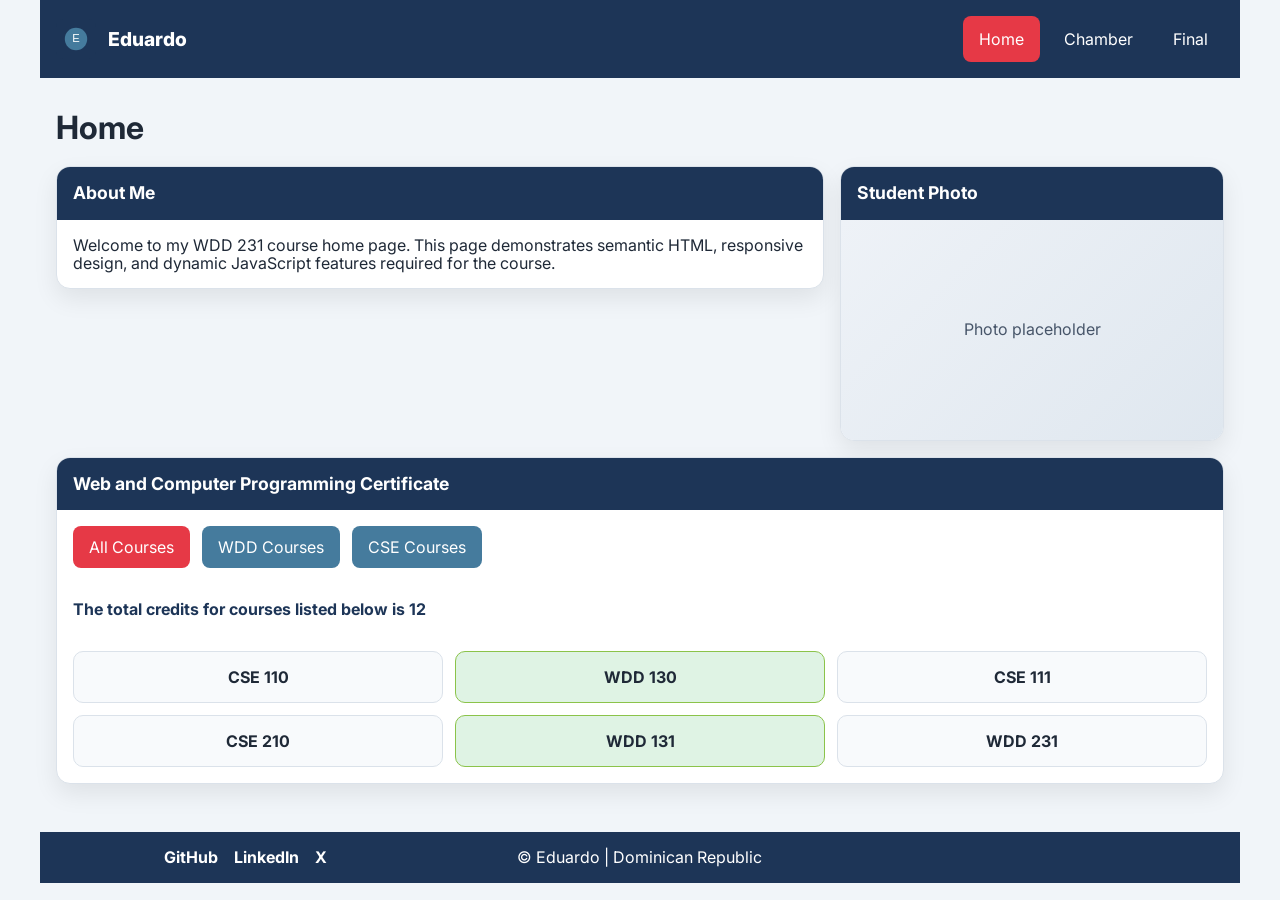
==== index.html @ 05cc9dd6 "initial commit" ====
<!DOCTYPE html>
<html lang="en">

<head>
    <meta charset="UTF-8" />
    <meta name="viewport" content="width=device-width, initial-scale=1.0" />
    <meta name="description"
        content="WDD 231 course home page featuring responsive navigation, course certificates, and dynamic JavaScript content." />
    <meta name="author" content="Eduardo" />

    <title>WDD 231 - Course Home Page</title>

    <link rel="preconnect" href="https://fonts.googleapis.com" />
    <link rel="preconnect" href="https://fonts.gstatic.com" crossorigin />
    <link href="https://fonts.googleapis.com/css2?family=Inter:wght@400;500;700;800&display=swap" rel="stylesheet" />

    <link rel="stylesheet" href="styles/normalize.css" />
    <link rel="stylesheet" href="styles/small.css" />
    <link rel="stylesheet" href="styles/larger.css" />

    <script src="scripts/navigation.js" defer></script>
    <script src="scripts/date.js" defer></script>
    <script src="scripts/course.js" defer></script>
</head>

<body>
    <header>
        <div class="site-branding">
            <img src="images/site-logo.svg" alt="Site logo" width="40" height="40" />
            <span>Eduardo</span>
        </div>

        <button id="menu-button" aria-label="Open navigation menu" aria-expanded="false">
            &#9776;
        </button>

        <nav id="site-navigation" class="navigation">
            <a href="index.html" class="active">Home</a>
            <a href="#">Chamber</a>
            <a href="#">Final</a>
        </nav>
    </header>

    <main>
        <h1>Home</h1>

        <div class="main-grid">
            <section class="card">
                <h2>About Me</h2>
                <p>
                    Welcome to my WDD 231 course home page. This page demonstrates semantic
                    HTML, responsive design, and dynamic JavaScript features required for
                    the course.
                </p>
            </section>

            <section class="card">
                <h2>Student Photo</h2>
                <div class="photo-placeholder">
                    <p>Photo placeholder</p>
                </div>
            </section>

            <section class="card full-width">
                <h2>Web and Computer Programming Certificate</h2>

                <div class="course-filters" role="group" aria-label="Filter courses">
                    <button id="all-courses" class="filter-button active-filter">All Courses</button>
                    <button id="wdd-courses" class="filter-button">WDD Courses</button>
                    <button id="cse-courses" class="filter-button">CSE Courses</button>
                </div>

                <p id="credit-total" class="credit-total">
                    The total credits for courses listed below is 0
                </p>

                <div id="course-container" class="course-container"></div>
            </section>
        </div>
    </main>

    <footer>
        <div class="social-links">
            <a href="https://github.com/" target="_blank" rel="noopener noreferrer" aria-label="GitHub">
                GitHub
            </a>
            <a href="https://www.linkedin.com/" target="_blank" rel="noopener noreferrer" aria-label="LinkedIn">
                LinkedIn
            </a>
            <a href="https://x.com/" target="_blank" rel="noopener noreferrer" aria-label="X">
                X
            </a>
        </div>

        <div class="footer-info">
            <p>
                &copy; <span id="currentyear"></span> Eduardo | Dominican Republic
            </p>
        </div>

        <div class="footer-modified">
            <p id="lastModified"></p>
        </div>
    </footer>
</body>

</html>
---- styles/small.css ----
:root {
    --primary-color: #1d3557;
    --secondary-color: #457b9d;
    --accent-color: #e63946;
    --background-color: #f1f5f9;
    --surface-color: #ffffff;
    --text-color: #1f2937;
    --muted-text: #475569;
    --border-color: #dbe2ea;
    --completed-color: #dff3e4;
    --not-completed-color: #f8fafc;
    --max-width: 1200px;
    --shadow: 0 10px 25px rgba(0, 0, 0, 0.08);
    --radius: 14px;
    --font-family: "Inter", sans-serif;
}

body {
    font-family: var(--font-family);
    background-color: var(--background-color);
    color: var(--text-color);
    min-width: 320px;
}

header,
main,
footer {
    width: min(100%, var(--max-width));
    margin: 0 auto;
    padding: 1rem;
}

header {
    display: grid;
    grid-template-columns: 1fr auto;
    align-items: center;
    gap: 1rem;
    background-color: var(--primary-color);
    color: white;
}

.site-branding {
    display: flex;
    align-items: center;
    gap: 0.75rem;
}

.site-branding span {
    font-size: 1.2rem;
    font-weight: 800;
}

#menu-button {
    border: none;
    background: transparent;
    color: white;
    font-size: 2rem;
    cursor: pointer;
}

.navigation {
    grid-column: 1 / -1;
    display: none;
    flex-direction: column;
    gap: 0.5rem;
}

.navigation.open {
    display: flex;
}

.navigation a {
    color: white;
    padding: 0.85rem 1rem;
    border-radius: 8px;
    transition: background-color 0.25s ease, transform 0.25s ease;
}

.navigation a:hover,
.navigation a:focus {
    background-color: var(--secondary-color);
}

.navigation a.active {
    background-color: var(--accent-color);
}

main h1 {
    font-size: 2rem;
    margin: 1rem 0 1.25rem;
}

.main-grid {
    display: grid;
    gap: 1rem;
}

.card {
    background-color: var(--surface-color);
    border: 1px solid var(--border-color);
    border-radius: var(--radius);
    box-shadow: var(--shadow);
    overflow: hidden;
}

.card h2 {
    background-color: var(--primary-color);
    color: white;
    padding: 1rem;
    font-size: 1.1rem;
}

.card p,
.card div {
    padding: 1rem;
}

.photo-placeholder {
    min-height: 220px;
    display: grid;
    place-items: center;
    color: var(--muted-text);
    background: linear-gradient(135deg, #eef2f7, #dfe7ef);
}

.course-filters {
    display: flex;
    flex-wrap: wrap;
    gap: 0.75rem;
    padding: 1rem;
}

.filter-button {
    border: none;
    background-color: var(--secondary-color);
    color: white;
    padding: 0.75rem 1rem;
    border-radius: 8px;
    cursor: pointer;
    transition: opacity 0.25s ease, transform 0.25s ease;
}

.filter-button:hover,
.filter-button:focus {
    opacity: 0.9;
}

.active-filter {
    background-color: var(--accent-color);
}

.credit-total {
    padding: 0 1rem 1rem;
    font-weight: 700;
    color: var(--primary-color);
}

.course-container {
    display: grid;
    gap: 0.75rem;
    padding: 0 1rem 1rem;
}

.course-card {
    border: 1px solid var(--border-color);
    border-radius: 10px;
    padding: 1rem;
    text-align: center;
    font-weight: 700;
    background-color: var(--not-completed-color);
    color: var(--text-color);
}

.course-card.completed {
    background-color: var(--completed-color);
    border-color: #8bc34a;
}

footer {
    display: grid;
    gap: 1rem;
    text-align: center;
    background-color: var(--primary-color);
    color: white;
    margin-top: 2rem;
}

.social-links {
    display: flex;
    justify-content: center;
    flex-wrap: wrap;
    gap: 1rem;
}

.social-links a {
    color: white;
    font-weight: 700;
    transition: opacity 0.25s ease;
}

.social-links a:hover,
.social-links a:focus {
    opacity: 0.8;
}
---- styles/larger.css ----
@media (min-width: 768px) {
    header {
        grid-template-columns: auto 1fr;
    }

    #menu-button {
        display: none;
    }

    .navigation {
        grid-column: auto;
        display: flex;
        flex-direction: row;
        justify-content: flex-end;
        align-items: center;
    }

    .main-grid {
        grid-template-columns: 2fr 1fr;
        align-items: start;
    }

    .full-width {
        grid-column: 1 / -1;
    }

    .course-container {
        grid-template-columns: repeat(3, 1fr);
    }

    footer {
        grid-template-columns: repeat(3, 1fr);
        align-items: center;
        text-align: center;
    }
}
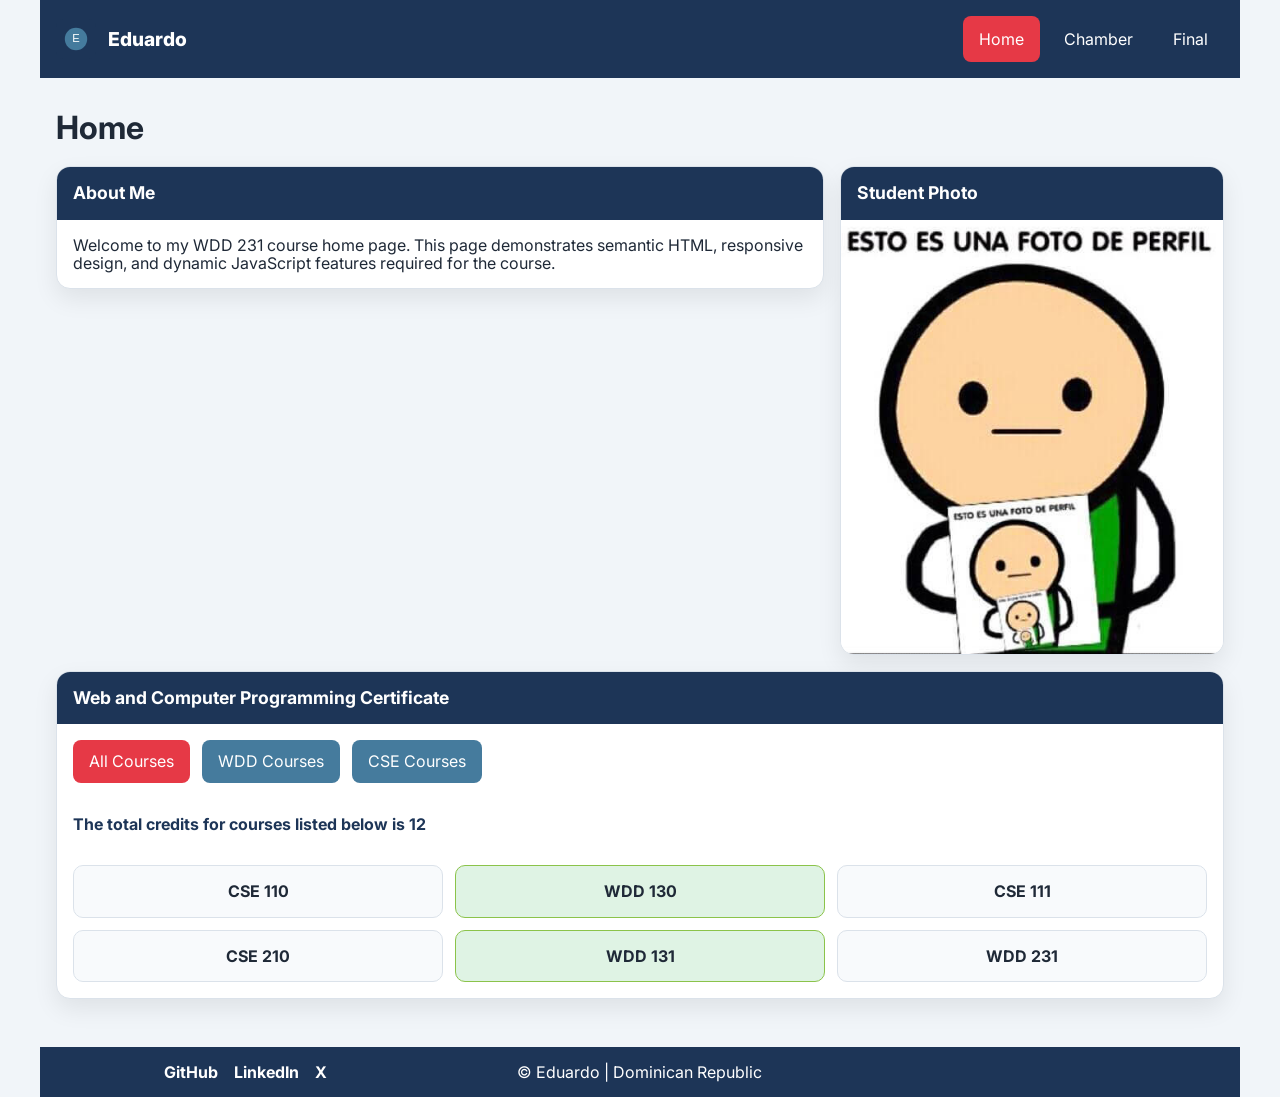
==== commit e8afac1e: "initial commit" ====
--- a/index.html
+++ b/index.html
@@ -56,9 +56,7 @@
 
             <section class="card">
                 <h2>Student Photo</h2>
-                <div class="photo-placeholder">
-                    <p>Photo placeholder</p>
-                </div>
+                <img src="images/profile.jpg" alt="Photo of Eduardo" class="profile-photo">
             </section>
 
             <section class="card full-width">
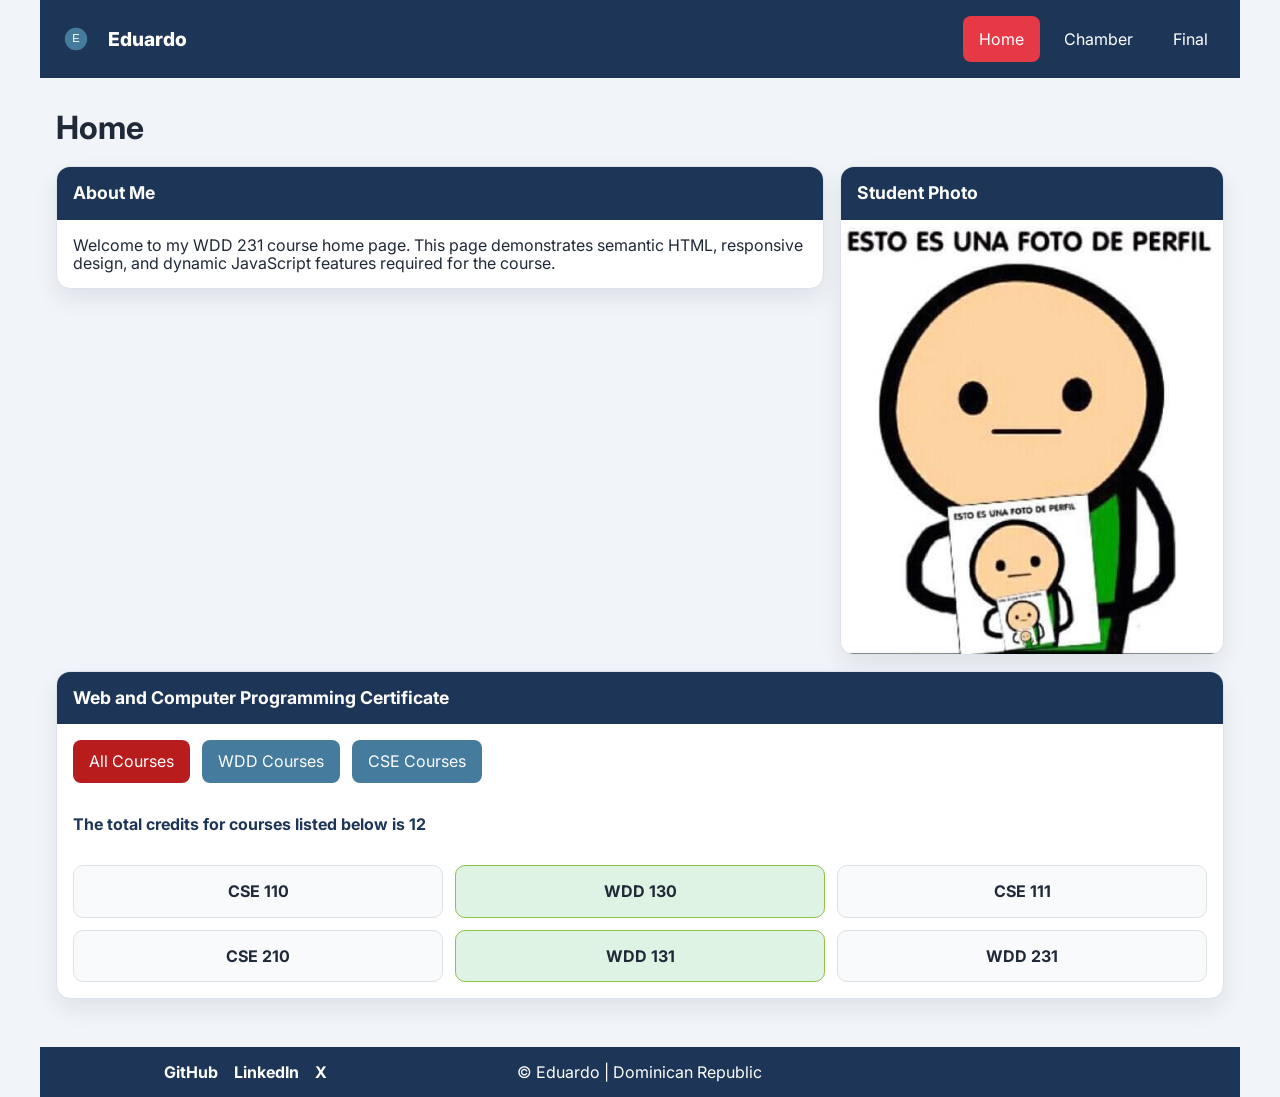
==== commit 5b104e09: "initial commit" ====
--- a/index.html
+++ b/index.html
@@ -79,7 +79,7 @@
 
     <footer>
         <div class="social-links">
-            <a href="https://github.com/" target="_blank" rel="noopener noreferrer" aria-label="GitHub">
+            <a href="https://github.com/MrKnight2916" target="_blank" rel="noopener noreferrer" aria-label="GitHub">
                 GitHub
             </a>
             <a href="https://www.linkedin.com/" target="_blank" rel="noopener noreferrer" aria-label="LinkedIn">
--- a/styles/small.css
+++ b/styles/small.css
@@ -146,7 +146,7 @@
 }
 
 .active-filter {
-    background-color: var(--accent-color);
+    background-color: #b91c1c;
 }
 
 .credit-total {
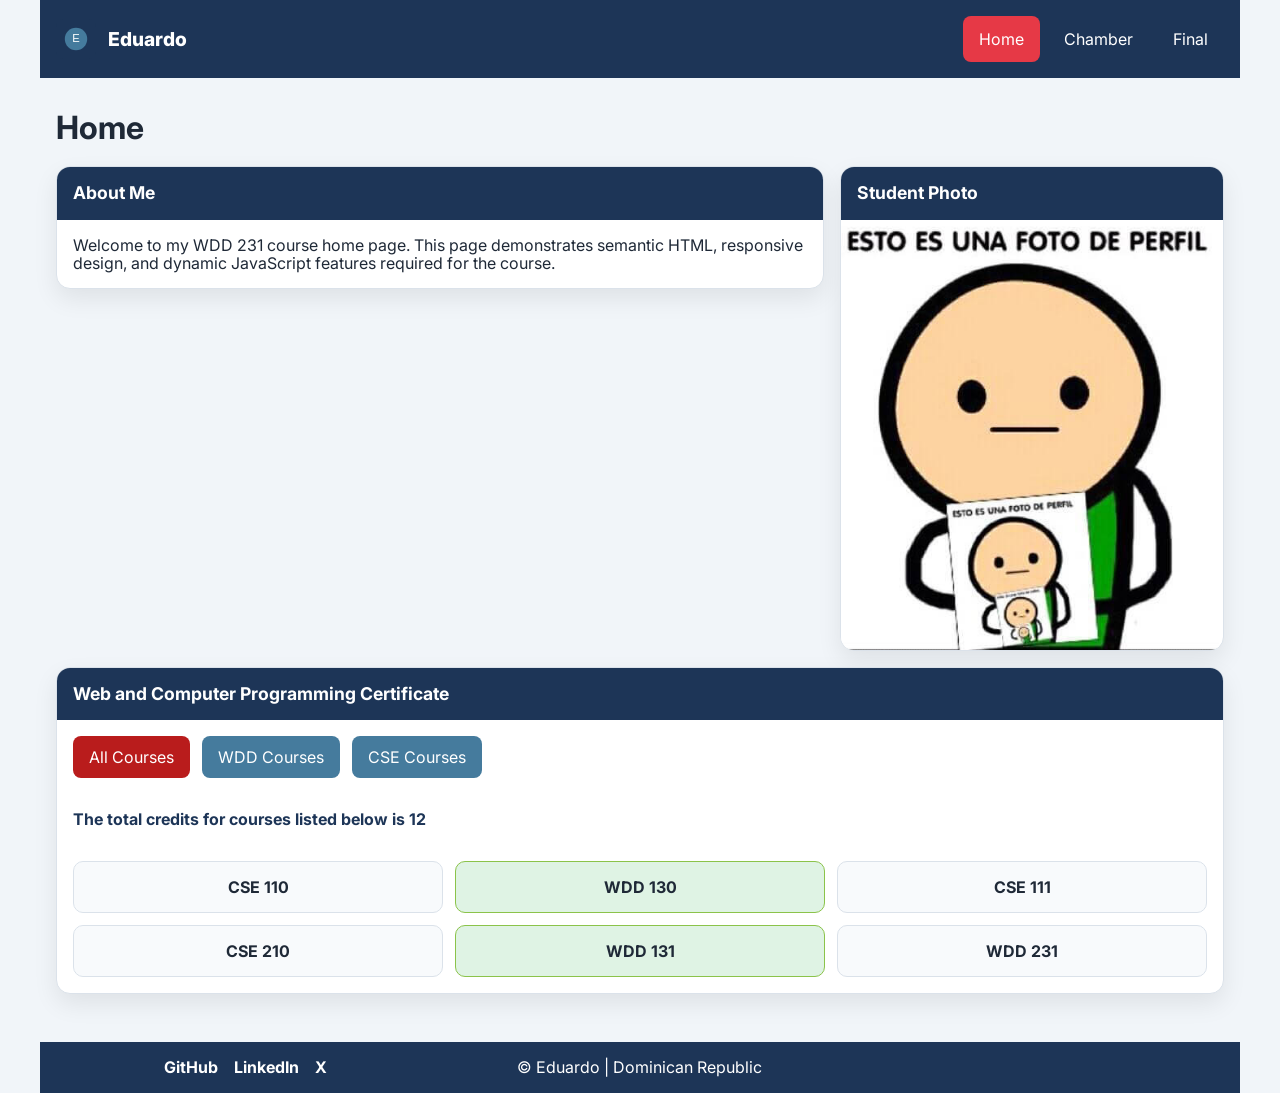
==== commit a6d85722: "update" ====
--- a/index.html
+++ b/index.html
@@ -56,7 +56,8 @@
 
             <section class="card">
                 <h2>Student Photo</h2>
-                <img src="images/profile.jpg" alt="Photo of Eduardo" class="profile-photo">
+                <img src="images/profile.jpg" alt="Photo of Eduardo" class="profile-photo" width="378" height="430"
+                    fetchpriority="high">
             </section>
 
             <section class="card full-width">
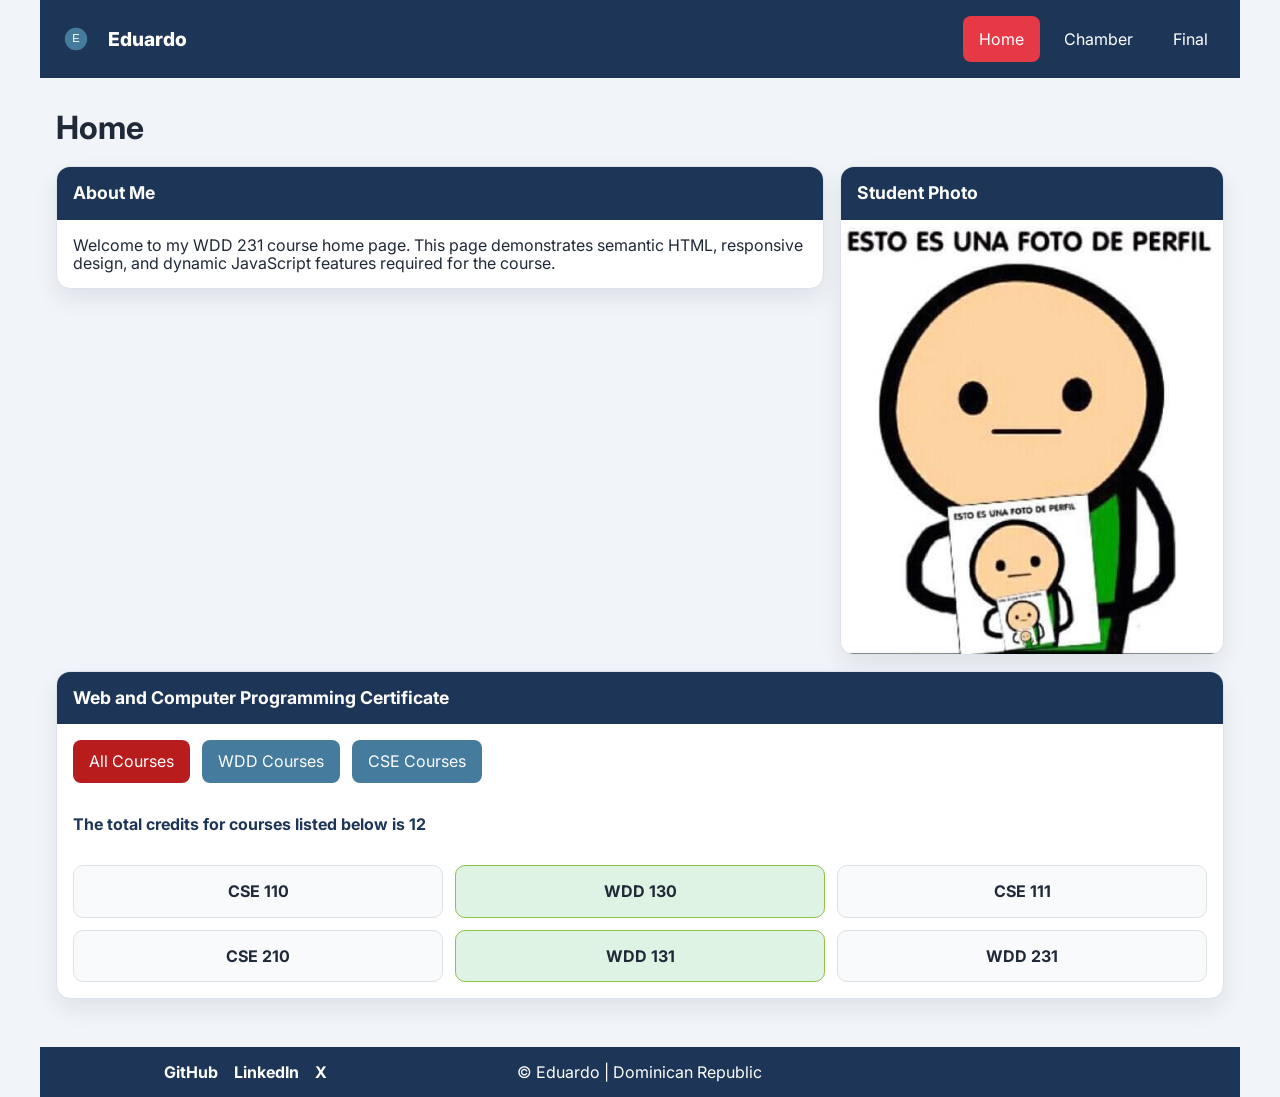
==== commit 0196fb1a: "update" ====
--- a/index.html
+++ b/index.html
@@ -56,8 +56,7 @@
 
             <section class="card">
                 <h2>Student Photo</h2>
-                <img src="images/profile.jpg" alt="Photo of Eduardo" class="profile-photo" width="378" height="430"
-                    fetchpriority="high">
+                <img src="images/profile.jpg" alt="Photo of Eduardo" class="profile-photo">
             </section>
 
             <section class="card full-width">
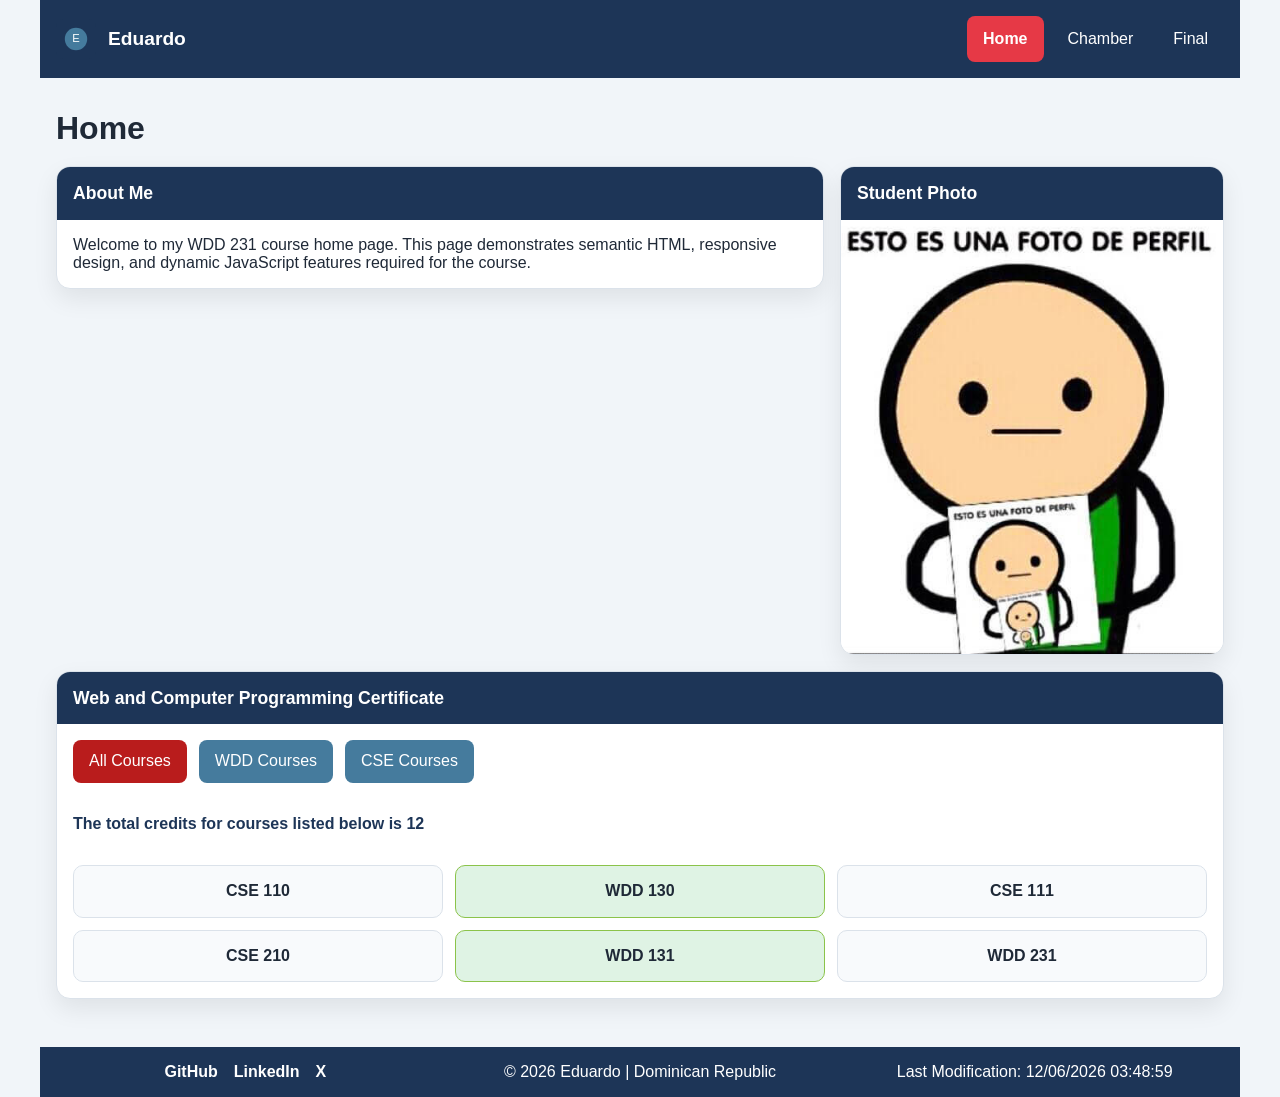
==== commit 4f95dd1d: "update" ====
--- a/index.html
+++ b/index.html
@@ -36,7 +36,7 @@
 
         <nav id="site-navigation" class="navigation">
             <a href="index.html" class="active">Home</a>
-            <a href="#">Chamber</a>
+            <a href="chamber/index.html">Chamber</a>
             <a href="#">Final</a>
         </nav>
     </header>
--- a/styles/small.css
+++ b/styles/small.css
@@ -16,11 +16,13 @@
 }
 
 body {
-    font-family: var(--font-family);
+    font-family: "Roboto", sans-serif;
     background-color: var(--background-color);
     color: var(--text-color);
     min-width: 320px;
 }
+
+/* -------- LAYOUT -------- */
 
 header,
 main,
@@ -30,6 +32,8 @@
     padding: 1rem;
 }
 
+/* -------- HEADER -------- */
+
 header {
     display: grid;
     grid-template-columns: 1fr auto;
@@ -50,6 +54,8 @@
     font-weight: 800;
 }
 
+/* -------- MENU BUTTON -------- */
+
 #menu-button {
     border: none;
     background: transparent;
@@ -57,6 +63,8 @@
     font-size: 2rem;
     cursor: pointer;
 }
+
+/* -------- NAVIGATION -------- */
 
 .navigation {
     grid-column: 1 / -1;
@@ -73,7 +81,7 @@
     color: white;
     padding: 0.85rem 1rem;
     border-radius: 8px;
-    transition: background-color 0.25s ease, transform 0.25s ease;
+    transition: background-color 0.25s ease;
 }
 
 .navigation a:hover,
@@ -85,6 +93,8 @@
     background-color: var(--accent-color);
 }
 
+/* -------- MAIN -------- */
+
 main h1 {
     font-size: 2rem;
     margin: 1rem 0 1.25rem;
@@ -94,6 +104,8 @@
     display: grid;
     gap: 1rem;
 }
+
+/* -------- CARD -------- */
 
 .card {
     background-color: var(--surface-color);
@@ -115,6 +127,8 @@
     padding: 1rem;
 }
 
+/* -------- PLACEHOLDER -------- */
+
 .photo-placeholder {
     min-height: 220px;
     display: grid;
@@ -123,6 +137,8 @@
     background: linear-gradient(135deg, #eef2f7, #dfe7ef);
 }
 
+/* -------- FILTERS -------- */
+
 .course-filters {
     display: flex;
     flex-wrap: wrap;
@@ -137,7 +153,6 @@
     padding: 0.75rem 1rem;
     border-radius: 8px;
     cursor: pointer;
-    transition: opacity 0.25s ease, transform 0.25s ease;
 }
 
 .filter-button:hover,
@@ -148,6 +163,8 @@
 .active-filter {
     background-color: #b91c1c;
 }
+
+/* -------- COURSES -------- */
 
 .credit-total {
     padding: 0 1rem 1rem;
@@ -168,7 +185,6 @@
     text-align: center;
     font-weight: 700;
     background-color: var(--not-completed-color);
-    color: var(--text-color);
 }
 
 .course-card.completed {
@@ -176,6 +192,8 @@
     border-color: #8bc34a;
 }
 
+/* -------- FOOTER -------- */
+
 footer {
     display: grid;
     gap: 1rem;
@@ -195,10 +213,15 @@
 .social-links a {
     color: white;
     font-weight: 700;
-    transition: opacity 0.25s ease;
-}
-
-.social-links a:hover,
-.social-links a:focus {
+}
+
+.social-links a:hover {
     opacity: 0.8;
+}
+
+/* -------- ACTIVE LINK GLOBAL -------- */
+
+.active {
+    font-weight: bold;
+    color: red;
 }
--- a/styles/larger.css
+++ b/styles/larger.css
@@ -1,4 +1,7 @@
 @media (min-width: 768px) {
+
+    /* -------- HEADER -------- */
+
     header {
         grid-template-columns: auto 1fr;
     }
@@ -7,6 +10,8 @@
         display: none;
     }
 
+    /* -------- NAVIGATION -------- */
+
     .navigation {
         grid-column: auto;
         display: flex;
@@ -14,6 +19,8 @@
         justify-content: flex-end;
         align-items: center;
     }
+
+    /* -------- MAIN GRID -------- */
 
     .main-grid {
         grid-template-columns: 2fr 1fr;
@@ -24,9 +31,13 @@
         grid-column: 1 / -1;
     }
 
+    /* -------- COURSES -------- */
+
     .course-container {
         grid-template-columns: repeat(3, 1fr);
     }
+
+    /* -------- FOOTER -------- */
 
     footer {
         grid-template-columns: repeat(3, 1fr);
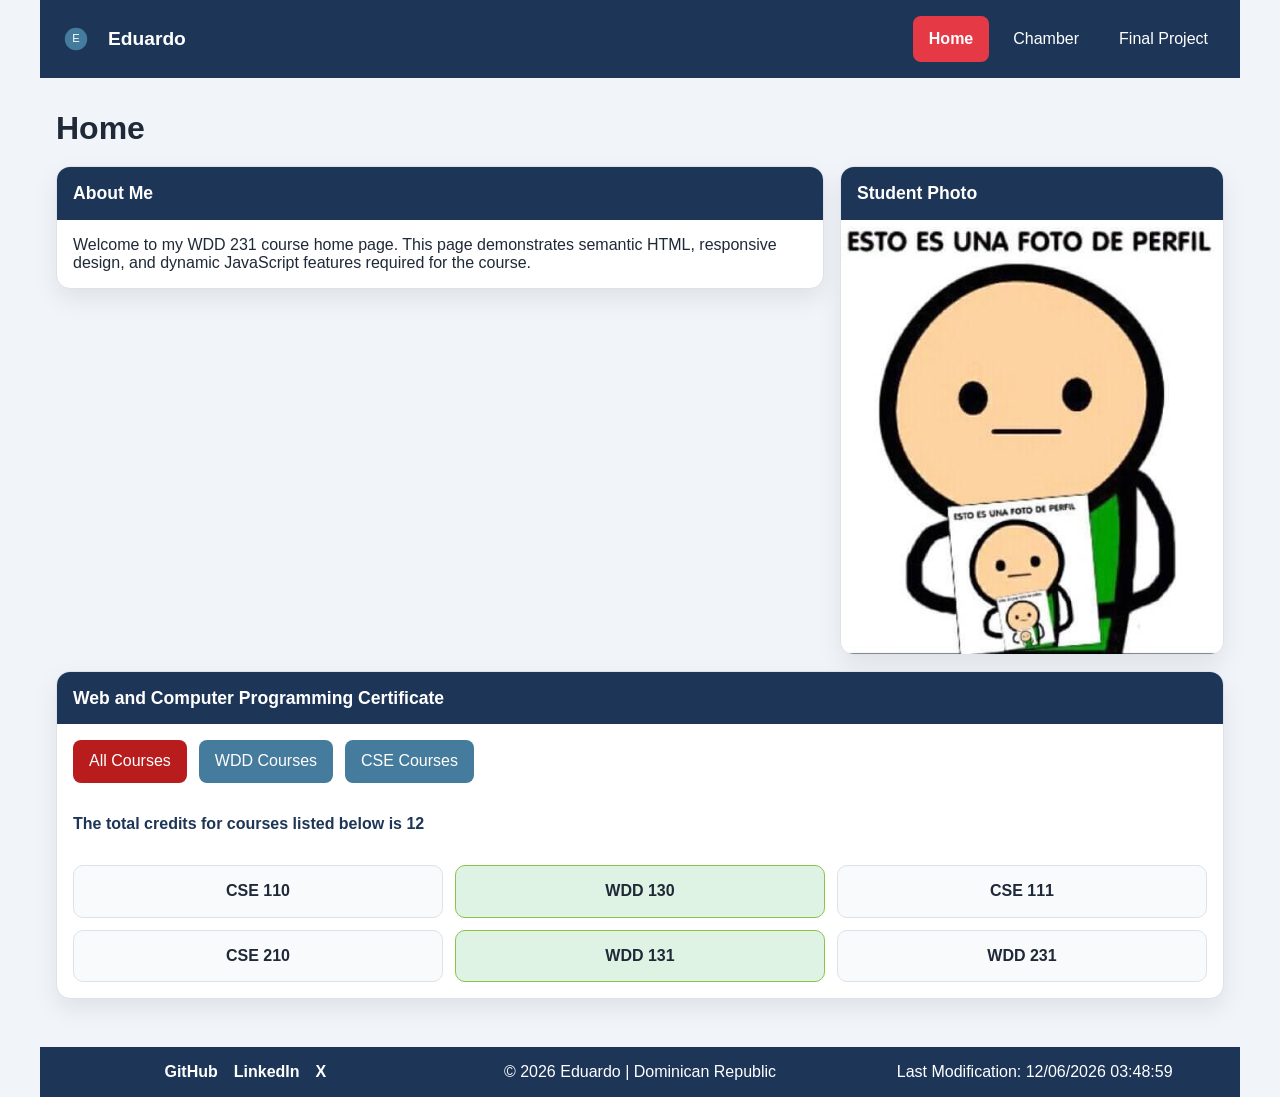
==== commit 66647155: "update" ====
--- a/index.html
+++ b/index.html
@@ -9,6 +9,16 @@
     <meta name="author" content="Eduardo" />
 
     <title>WDD 231 - Course Home Page</title>
+
+    <!-- Favicon -->
+    <link rel="icon" href="../images/site-logo.svg">
+    
+    <!-- Open Graph for social media -->
+    <meta property="og:title" content="WDD 231 - Course Home Page">
+    <meta property="og:description"
+        content="Welcome to the WDD 231 course home page. WDD 231 course home page featuring responsive navigation, course certificates, and dynamic JavaScript content.">
+    <meta property="og:image" content="https://mrknight2916.github.io/wdd231/images/hero.jpg">
+    <meta property="og:url" content="https://mrknight2916.github.io/wdd231/chamber/">
 
     <link rel="preconnect" href="https://fonts.googleapis.com" />
     <link rel="preconnect" href="https://fonts.gstatic.com" crossorigin />
@@ -37,7 +47,7 @@
         <nav id="site-navigation" class="navigation">
             <a href="index.html" class="active">Home</a>
             <a href="chamber/index.html">Chamber</a>
-            <a href="#">Final</a>
+            <a href="finalproject/index.html">Final Project</a>
         </nav>
     </header>
 
